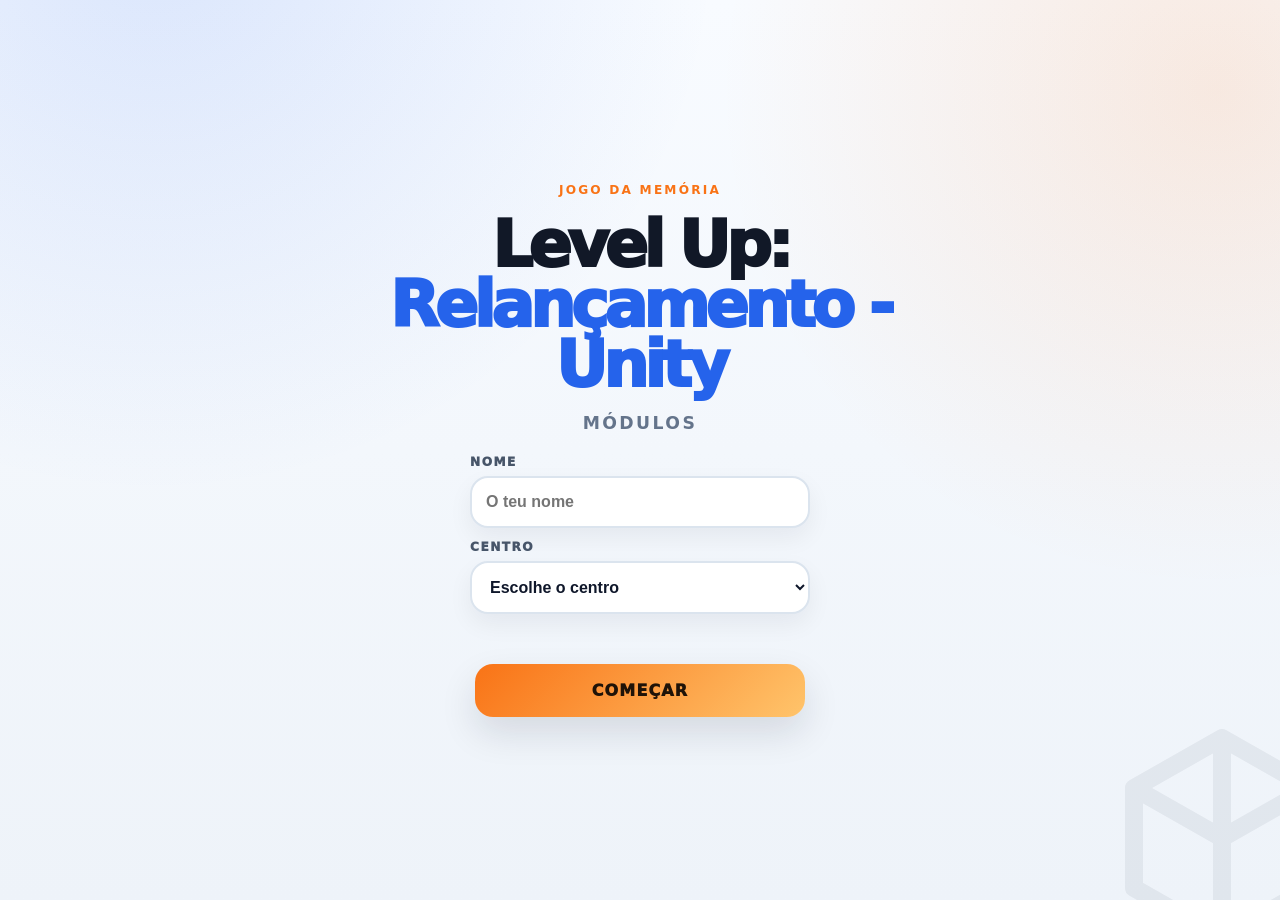
==== jogo/index.html @ 83c289df "s" ====
<!doctype html>
<html lang="pt-PT">
<head>
  <meta charset="utf-8">
  <meta name="viewport" content="width=device-width, initial-scale=1, maximum-scale=1, user-scalable=no, viewport-fit=cover">
  <meta name="theme-color" content="#101219">
  <title>Level Up: Relançamento - Unity</title>
  <link rel="stylesheet" href="style.css">
</head>
<body>
  <main class="app" id="app">
    <section class="screen start-screen" id="startScreen">
      <div class="brand-kicker">jogo da memória</div>
      <h1>Level Up:<br><span>Relançamento - Unity</span></h1>
      <p class="subtitle">Módulos</p>
      <form class="player-form" id="playerForm" autocomplete="off">
        <label>
          <span>Nome</span>
          <input id="playerName" name="playerName" type="text" maxlength="28" placeholder="O teu nome" required>
        </label>
        <label>
          <span>Centro</span>
          <select id="playerCenter" name="playerCenter" required>
            <option value="">Escolhe o centro</option>
            <option>Lisboa</option>
            <option>Porto</option>
            <option>Coimbra</option>
            <option>Faro</option>
            <option>Braga</option>
            <option>Televendas</option>
          </select>
        </label>
        <div class="form-error" id="formError" aria-live="polite"></div>
      </form>
      <button class="primary-btn" id="startBtn" type="button">Começar</button>
    </section>

    <section class="screen game-screen hidden" id="gameScreen">
      <header class="topbar">
        <div>
          <div class="label">Tempo</div>
          <div class="value" id="timer">02:00</div>
        </div>
        <div class="center-status">
          <div class="label">Progresso</div>
          <div class="value" id="progressText">0/7</div>
        </div>
        <div>
          <div class="label">Erros</div>
          <div class="value" id="errorsText">0</div>
        </div>
      </header>

      <div class="instruction" id="instruction">Memoriza a posição dos módulos</div>
      <div class="countdown" id="countdown">8</div>

      <section class="selected-strip" id="selectedStrip" aria-label="Módulos selecionados"></section>
      <section class="cards-grid" id="cardsGrid" aria-label="Cartas dos módulos"></section>
    </section>

    <section class="screen result-screen hidden" id="resultScreen">
      <div class="brand-kicker">módulos concluídos</div>
      <h2>Estrutura concluída</h2>
      <div class="result-card">
        <div><span>Tempo usado</span><strong id="finalTime">00:00</strong></div>
        <div><span>Erros</span><strong id="finalErrors">0</strong></div>
        <div><span>Pontuação</span><strong id="finalScore">1000</strong></div>
      </div>
      <button class="primary-btn" id="restartBtn" type="button">Jogar novamente</button>
      <button class="ghost-btn" id="continueBtn" type="button">Continuar</button>
    </section>
  </main>

  <script src="script.js"></script>
<div id="countdownOverlay" class="countdown-overlay hidden"><div id="countdownBig" class="countdown-big">8</div><div class="countdown-text">Memoriza a estrutura</div></div>
</body>
</html>
---- jogo/style.css ----
:root {
  --bg: #f4f7fb;
  --panel: #ffffff;
  --text: #111827;
  --muted: #64748b;
  --accent: #f97316;
  --unity: #2563eb;
  --good: #16a34a;
  --bad: #dc2626;
  --line: rgba(15, 23, 42, .10);
  --shadow: 0 16px 36px rgba(15, 23, 42, .12);
}

* {
  box-sizing: border-box;
  -webkit-tap-highlight-color: transparent;
}

html,
body {
  width: 100%;
  height: 100%;
  margin: 0;
  overflow: hidden;
  background: var(--bg);
  color: var(--text);
  font-family: Inter, system-ui, -apple-system, BlinkMacSystemFont, "Segoe UI", sans-serif;
  touch-action: manipulation;
}

body::before {
  content: "";
  position: fixed;
  right: -72px;
  bottom: -70px;
  width: 260px;
  height: 260px;
  opacity: .055;
  pointer-events: none;
  background-image: url("data:image/svg+xml,%3Csvg width='260' height='260' viewBox='0 0 260 260' xmlns='http://www.w3.org/2000/svg'%3E%3Cg fill='none' stroke='%230f172a' stroke-width='18' stroke-linejoin='round'%3E%3Cpath d='M130 28 218 78 218 178 130 228 42 178 42 78Z'/%3E%3Cpath d='M130 28 130 128 42 78'/%3E%3Cpath d='M130 128 218 78'/%3E%3Cpath d='M130 128 130 228'/%3E%3C/g%3E%3C/svg%3E");
  background-size: contain;
  background-repeat: no-repeat;
  z-index: 0;
}

body {
  background:
    radial-gradient(circle at 12% -8%, rgba(37, 99, 235, .14), transparent 38%),
    radial-gradient(circle at 95% 10%, rgba(249, 115, 22, .13), transparent 34%),
    linear-gradient(180deg, #f8fbff 0%, #eef3f9 100%);
}

button {
  font: inherit;
  border: 0;
  cursor: pointer;
  color: inherit;
}

.app {
  position: relative;
  z-index: 1;
  height: 100dvh;
  min-height: 100dvh;
  display: flex;
  align-items: stretch;
  justify-content: center;
  padding: 14px;
  padding-top: calc(14px + env(safe-area-inset-top));
  padding-bottom: calc(14px + env(safe-area-inset-bottom));
}

.screen {
  width: min(560px, 100%);
  height: 100%;
  display: flex;
  flex-direction: column;
  margin: auto;
}

.hidden {
  display: none !important;
}

.start-screen,
.result-screen {
  align-items: center;
  justify-content: center;
  text-align: center;
  gap: 18px;
  padding: 20px;
}

.brand-kicker {
  text-transform: uppercase;
  letter-spacing: .18em;
  font-size: .76rem;
  color: var(--accent);
  font-weight: 900;
}

h1,
h2 {
  margin: 0;
  color: var(--text);
  font-size: clamp(2.2rem, 10vw, 4rem);
  line-height: .94;
  letter-spacing: -.07em;
  font-weight: 950;
}

h1 span {
  color: var(--unity);
}

h2 {
  font-size: clamp(2.15rem, 9vw, 3.6rem);
}

.subtitle {
  margin: 0;
  color: var(--muted);
  font-size: 1.08rem;
  font-weight: 850;
  text-transform: uppercase;
  letter-spacing: .14em;
}

.primary-btn,
.ghost-btn {
  width: min(330px, 100%);
  border-radius: 18px;
  padding: 17px 20px;
  font-weight: 950;
  text-transform: uppercase;
  letter-spacing: .07em;
  box-shadow: var(--shadow);
}

.primary-btn {
  background: linear-gradient(135deg, var(--accent), #ffc46b);
  color: #1f1308;
}

.ghost-btn {
  background: #ffffff;
  border: 1px solid var(--line);
  color: var(--text);
  box-shadow: none;
}

.game-screen {
  gap: 10px;
}

.topbar {
  display: grid;
  grid-template-columns: 1fr 1fr 1fr;
  gap: 8px;
  background: rgba(255, 255, 255, .96);
  border: 1px solid var(--line);
  border-radius: 20px;
  padding: 10px;
  box-shadow: var(--shadow);
}

.topbar > div {
  background: #f1f5f9;
  border: 1px solid rgba(15, 23, 42, .06);
  border-radius: 15px;
  padding: 9px 6px;
  text-align: center;
  min-width: 0;
}

.label {
  color: #475569;
  font-size: .68rem;
  font-weight: 900;
  text-transform: uppercase;
  letter-spacing: .1em;
  white-space: nowrap;
}

.value {
  font-size: 1.23rem;
  font-weight: 950;
  line-height: 1.05;
  margin-top: 2px;
  color: #0f172a;
}

.instruction {
  min-height: 24px;
  text-align: center;
  color: #1e293b;
  font-size: .94rem;
  font-weight: 850;
}

.countdown {
  height: 42px;
  display: flex;
  align-items: center;
  justify-content: center;
  font-size: 2.15rem;
  font-weight: 950;
  color: var(--accent);
}

.selected-strip {
  min-height: 48px;
  display: flex;
  gap: 7px;
  overflow-x: auto;
  scrollbar-width: none;
  padding-bottom: 3px;
}

.selected-strip::-webkit-scrollbar {
  display: none;
}

.selected-chip {
  flex: 0 0 auto;
  background: #dcfce7;
  border: 2px solid #22c55e;
  color: #14532d;
  border-radius: 999px;
  padding: 9px 12px;
  font-size: .76rem;
  font-weight: 900;
  white-space: nowrap;
  animation: pop .20s ease-out;
}

.cards-grid {
  flex: 1;
  display: grid;
  grid-template-columns: repeat(2, minmax(0, 1fr));
  gap: 10px;
  align-content: center;
  min-height: 0;
  padding-bottom: 2px;
}

.card {
  position: relative;
  min-height: 118px;
  border-radius: 22px;
  perspective: 900px;
  background: transparent;
  transform: translateZ(0);
}

.card.disabled {
  pointer-events: none;
  opacity: 0;
  transform: scale(.88);
  transition: opacity .18s ease, transform .18s ease;
}

.card-inner {
  position: absolute;
  inset: 0;
  display: block;
  border-radius: 22px;
  transform-style: preserve-3d;
  transition: transform .38s cubic-bezier(.2, .75, .2, 1);
  will-change: transform;
}

.card.is-facedown .card-inner {
  transform: rotateY(180deg);
}

.card-face {
  position: absolute;
  inset: 0;
  border-radius: 22px;
  display: flex;
  flex-direction: column;
  align-items: center;
  justify-content: center;
  text-align: center;
  padding: 16px 11px;
  backface-visibility: hidden;
  -webkit-backface-visibility: hidden;
  overflow: hidden;
}

.card-front {
  background: #ffffff;
  border: 2px solid #dbe4ee;
  box-shadow: 0 12px 28px rgba(15, 23, 42, .10);
}

.card-back {
  transform: rotateY(180deg);
  background: linear-gradient(145deg, #2563eb, #1e3a8a);
  border: 2px solid rgba(255, 255, 255, .48);
  box-shadow: 0 12px 28px rgba(30, 58, 138, .22);
  color: #ffffff;
}

.card-back::before {
  content: "";
  position: absolute;
  inset: 15px;
  border-radius: 17px;
  border: 1px dashed rgba(255, 255, 255, .48);
}

.back-mark {
  position: relative;
  z-index: 1;
  font-size: .96rem;
  font-weight: 950;
  letter-spacing: .16em;
}

.back-sub {
  position: relative;
  z-index: 1;
  margin-top: 6px;
  font-size: .72rem;
  font-weight: 900;
  letter-spacing: .22em;
  opacity: .85;
}

.module-number {
  font-size: .82rem;
  font-weight: 950;
  color: var(--accent);
  text-transform: uppercase;
  letter-spacing: .08em;
  margin-bottom: 10px;
}

.module-title {
  color: #0f172a;
  font-size: clamp(1rem, 4.7vw, 1.17rem);
  font-weight: 950;
  line-height: 1.12;
}

.card.correct .card-front {
  border-color: rgba(22, 163, 74, .88);
  box-shadow: 0 0 0 3px rgba(34, 197, 94, .20), 0 16px 32px rgba(22, 163, 74, .16);
}

.card.wrong .card-front,
.card.wrong .card-back {
  border-color: rgba(220, 38, 38, .95);
  box-shadow: 0 0 0 3px rgba(220, 38, 38, .18), 0 16px 32px rgba(220, 38, 38, .16);
}

.shake {
  animation: shake .32s ease-in-out;
}

.result-card {
  width: min(360px, 100%);
  background: #ffffff;
  border: 1px solid var(--line);
  border-radius: 24px;
  padding: 16px;
  display: grid;
  gap: 10px;
  box-shadow: var(--shadow);
}

.result-card div {
  display: flex;
  justify-content: space-between;
  align-items: center;
  background: #f1f5f9;
  border-radius: 16px;
  padding: 13px 14px;
}

.result-card span {
  color: var(--muted);
  font-weight: 850;
}

.result-card strong {
  color: var(--text);
  font-size: 1.2rem;
}

@keyframes pop {
  from { transform: scale(.84); opacity: 0; }
  to { transform: scale(1); opacity: 1; }
}

@keyframes shake {
  0%, 100% { transform: translateX(0); }
  25% { transform: translateX(-8px); }
  50% { transform: translateX(7px); }
  75% { transform: translateX(-4px); }
}

@media (max-height: 720px) {
  .app { padding: 10px; }
  .card { min-height: 98px; }
  .countdown { height: 34px; font-size: 1.75rem; }
  .selected-strip { min-height: 40px; }
  .module-title { font-size: .91rem; }
  .module-number { font-size: .72rem; margin-bottom: 6px; }
  .topbar { padding: 8px; }
  .topbar > div { padding: 7px 4px; }
  .value { font-size: 1.05rem; }
}

@media (min-width: 760px) {
  .cards-grid {
    grid-template-columns: repeat(3, minmax(0, 1fr));
  }

  .card {
    min-height: 142px;
  }

  .game-screen {
    width: min(760px, 100%);
  }
}

@media (prefers-reduced-motion: reduce) {
  .card-inner { transition: none; }
  .selected-chip,
  .shake { animation: none; }
}


.countdown-overlay{
position:fixed;inset:0;display:flex;flex-direction:column;align-items:center;justify-content:center;
background:rgba(15,23,42,.35);backdrop-filter:blur(2px);z-index:9999;
}
.countdown-big{
font-size:min(38vw,180px);
font-weight:1000;
line-height:1;
color:#fff;
text-shadow:0 8px 30px rgba(0,0,0,.45);
animation:pop .9s ease-in-out infinite;
}
.countdown-text{
margin-top:10px;
font-size:18px;
font-weight:900;
letter-spacing:.12em;
text-transform:uppercase;
color:#fff;
}
@keyframes pop{
0%{transform:scale(.85)}
50%{transform:scale(1)}
100%{transform:scale(.85)}
}


/* Fase 2: conteúdos novos */
.concept-stage {
  min-height: 100dvh;
  width: 100%;
  background: #000;
  color: #fff;
  display: flex;
  align-items: center;
  justify-content: center;
  padding: 28px;
  position: relative;
  overflow: hidden;
  font-family: Inter, system-ui, -apple-system, BlinkMacSystemFont, "Segoe UI", sans-serif;
}

.concept-stage::before {
  content: "";
  position: absolute;
  inset: 0;
  background:
    radial-gradient(circle at 18% 15%, rgba(37, 99, 235, .30), transparent 32%),
    radial-gradient(circle at 80% 85%, rgba(249, 115, 22, .22), transparent 34%);
  opacity: .9;
}

.concept-watermark {
  position: absolute;
  right: -20px;
  bottom: 18px;
  font-size: clamp(4rem, 22vw, 9rem);
  font-weight: 1000;
  letter-spacing: -.08em;
  color: rgba(255,255,255,.045);
  pointer-events: none;
}

.concept-card {
  position: relative;
  z-index: 1;
  width: min(680px, 100%);
  min-height: 52dvh;
  display: flex;
  flex-direction: column;
  justify-content: center;
  align-items: center;
  gap: 18px;
  text-align: center;
  outline: none;
  cursor: pointer;
  user-select: none;
  touch-action: manipulation;
}

.concept-kicker {
  color: #f97316;
  text-transform: uppercase;
  letter-spacing: .20em;
  font-size: clamp(.72rem, 3.4vw, .96rem);
  font-weight: 950;
}

.concept-title {
  margin: 0;
  color: #fff;
  font-size: clamp(2.6rem, 13vw, 5.6rem);
  line-height: .95;
  letter-spacing: -.075em;
  font-weight: 1000;
  text-wrap: balance;
  text-shadow: 0 18px 60px rgba(0,0,0,.55);
}

.concept-hint {
  margin: 8px 0 0;
  color: rgba(255,255,255,.72);
  font-size: .9rem;
  font-weight: 850;
  text-transform: uppercase;
  letter-spacing: .12em;
}

.fade-in {
  animation: conceptIn .38s ease-out both;
}

.fade-out {
  animation: conceptOut .28s ease-in both;
}

@keyframes conceptIn {
  from { opacity: 0; transform: translateY(18px) scale(.98); filter: blur(6px); }
  to { opacity: 1; transform: translateY(0) scale(1); filter: blur(0); }
}

@keyframes conceptOut {
  from { opacity: 1; transform: translateY(0) scale(1); filter: blur(0); }
  to { opacity: 0; transform: translateY(-18px) scale(.98); filter: blur(6px); }
}

/* Fase 3: Unity Quizz */
.quiz-shell {
  min-height: 100dvh;
  width: 100%;
  background:
    radial-gradient(circle at 18% -8%, rgba(37, 99, 235, .18), transparent 36%),
    radial-gradient(circle at 100% 0%, rgba(249, 115, 22, .16), transparent 36%),
    linear-gradient(180deg, #f8fbff 0%, #eef3f9 100%);
  color: #111827;
  padding: 16px;
  padding-top: calc(16px + env(safe-area-inset-top));
  padding-bottom: calc(16px + env(safe-area-inset-bottom));
  overflow-y: auto;
  font-family: Inter, system-ui, -apple-system, BlinkMacSystemFont, "Segoe UI", sans-serif;
}

.quiz-shell.intro {
  display: flex;
  align-items: center;
  justify-content: center;
}

.quiz-panel {
  width: min(620px, 100%);
  margin: 0 auto;
  background: rgba(255,255,255,.96);
  border: 1px solid rgba(15, 23, 42, .10);
  border-radius: 28px;
  padding: 18px;
  box-shadow: 0 18px 44px rgba(15, 23, 42, .13);
}

.quiz-shell.intro .quiz-panel {
  text-align: center;
  padding: 30px 20px;
}

.quiz-header {
  display: flex;
  justify-content: space-between;
  gap: 12px;
  align-items: flex-start;
  margin-bottom: 14px;
}

.quiz-kicker {
  color: #f97316;
  font-size: .76rem;
  font-weight: 950;
  text-transform: uppercase;
  letter-spacing: .13em;
}

.quiz-counter {
  margin-top: 4px;
  color: #475569;
  font-weight: 900;
  font-size: .92rem;
}

.quiz-progress {
  height: 10px;
  width: 100%;
  background: #e2e8f0;
  border-radius: 999px;
  overflow: hidden;
  margin-bottom: 22px;
}

.quiz-progress span {
  display: block;
  height: 100%;
  border-radius: inherit;
  background: linear-gradient(90deg, #2563eb, #f97316);
  transition: width .22s ease;
}

.quiz-question {
  margin: 0 0 22px;
  color: #0f172a;
  font-size: clamp(1.65rem, 7.5vw, 2.7rem);
  line-height: 1.04;
  letter-spacing: -.055em;
  font-weight: 1000;
  text-align: left;
}

.quiz-answers {
  display: grid;
  gap: 12px;
}

.quiz-answer {
  width: 100%;
  min-height: 68px;
  border-radius: 20px;
  padding: 14px;
  display: flex;
  align-items: center;
  gap: 13px;
  text-align: left;
  background: #ffffff;
  border: 2px solid #dbe4ee;
  box-shadow: 0 10px 24px rgba(15, 23, 42, .08);
  color: #0f172a;
  font-weight: 900;
  transition: transform .16s ease, border-color .16s ease, box-shadow .16s ease;
}

.quiz-answer:active {
  transform: scale(.985);
  border-color: #2563eb;
  box-shadow: 0 10px 26px rgba(37, 99, 235, .18);
}

.answer-letter {
  flex: 0 0 42px;
  width: 42px;
  height: 42px;
  border-radius: 14px;
  display: grid;
  place-items: center;
  background: #eff6ff;
  color: #1d4ed8;
  font-size: 1rem;
  font-weight: 1000;
}

.answer-text {
  flex: 1;
  font-size: clamp(1rem, 4.4vw, 1.18rem);
  line-height: 1.15;
}

.quiz-logo {
  margin: 0;
  color: #0f172a;
  font-size: clamp(2.3rem, 11vw, 4.5rem);
  line-height: .92;
  letter-spacing: -.075em;
  font-weight: 1000;
}

.quiz-logo span {
  color: #2563eb;
}

.quiz-intro-text {
  margin: 18px auto 24px;
  max-width: 360px;
  color: #475569;
  font-size: 1rem;
  font-weight: 800;
  line-height: 1.35;
}

.quiz-start-btn {
  width: min(330px, 100%);
  border-radius: 18px;
  padding: 17px 20px;
  font-weight: 950;
  text-transform: uppercase;
  letter-spacing: .07em;
  background: linear-gradient(135deg, #f97316, #ffc46b);
  color: #1f1308;
  box-shadow: 0 16px 36px rgba(15, 23, 42, .14);
}

@media (max-height: 690px) {
  .quiz-shell { padding: 10px; }
  .quiz-panel { border-radius: 22px; padding: 14px; }
  .quiz-question { font-size: clamp(1.35rem, 6.5vw, 2rem); margin-bottom: 16px; }
  .quiz-answer { min-height: 58px; padding: 11px; border-radius: 16px; }
  .answer-letter { width: 36px; height: 36px; flex-basis: 36px; border-radius: 12px; }
  .quiz-answers { gap: 9px; }
}

@media (prefers-reduced-motion: reduce) {
  .fade-in,
  .fade-out {
    animation: none;
  }

  .quiz-answer,
  .quiz-progress span {
    transition: none;
  }
}

/* Ajustes finais: conceitos e feedback do quiz */
.concept-card { min-height: 64dvh; }
.concept-title { font-size: clamp(3rem, 15vw, 6.4rem); letter-spacing: -.065em; }
.concept-hint { margin-top: 24px; }

.quiz-feedback {
  min-height: 34px;
  margin: -6px 0 12px;
  font-size: clamp(1.05rem, 5vw, 1.35rem);
  font-weight: 1000;
  text-transform: uppercase;
  letter-spacing: .08em;
}
.quiz-feedback.is-correct { color: #15803d; }
.quiz-feedback.is-wrong { color: #b91c1c; }
.quiz-answer.correct-answer {
  background: #dcfce7;
  border-color: #22c55e;
  color: #14532d;
  box-shadow: 0 14px 30px rgba(34, 197, 94, .22);
}
.quiz-answer.correct-answer .answer-letter {
  background: #16a34a;
  color: #fff;
}
.quiz-answer.wrong-answer {
  background: #fee2e2;
  border-color: #ef4444;
  color: #7f1d1d;
  box-shadow: 0 14px 30px rgba(239, 68, 68, .20);
}
.quiz-answer.wrong-answer .answer-letter {
  background: #dc2626;
  color: #fff;
}
.quiz-answer:disabled { opacity: 1; }

/* Correções mobile: módulos acertados e estabilidade do quiz */
.selected-strip {
  min-height: 0;
  max-height: 132px;
  display: grid;
  grid-template-columns: 1fr;
  gap: 6px;
  overflow-x: hidden;
  overflow-y: auto;
  padding: 0 2px 4px;
  scrollbar-width: thin;
}

.selected-strip::-webkit-scrollbar {
  display: initial;
  width: 4px;
}

.selected-chip {
  width: 100%;
  max-width: 100%;
  box-sizing: border-box;
  white-space: normal;
  line-height: 1.18;
  border-radius: 14px;
  padding: 7px 9px;
  font-size: clamp(.66rem, 2.8vw, .78rem);
  text-align: left;
}

.quiz-answers {
  width: 100%;
}

.quiz-answer {
  width: 100%;
  align-items: center;
}

.answer-text {
  min-width: 0;
  overflow-wrap: anywhere;
}

@media (max-width: 420px) {
  .selected-strip {
    max-height: 116px;
  }

  .game-screen {
    gap: 8px;
  }

  .cards-grid {
    gap: 9px;
  }
}

/* Identificação do jogador */
.player-form {
  width: min(340px, 100%);
  display: grid;
  gap: 12px;
  margin: 4px 0 2px;
}

.player-form label {
  display: grid;
  gap: 7px;
  text-align: left;
}

.player-form label span {
  color: #475569;
  font-size: .76rem;
  font-weight: 950;
  text-transform: uppercase;
  letter-spacing: .12em;
}

.player-form input,
.player-form select {
  width: 100%;
  border: 2px solid #dbe4ee;
  border-radius: 18px;
  padding: 15px 14px;
  background: #fff;
  color: #0f172a;
  font-size: 1rem;
  font-weight: 850;
  outline: none;
  box-shadow: 0 10px 24px rgba(15, 23, 42, .06);
}

.player-form input:focus,
.player-form select:focus {
  border-color: #f97316;
  box-shadow: 0 0 0 4px rgba(249, 115, 22, .14);
}

.form-error {
  min-height: 18px;
  color: #b91c1c;
  font-size: .84rem;
  font-weight: 900;
  text-align: center;
}

/* Resultado e ranking */
.ranking-shell {
  min-height: 100dvh;
  width: 100%;
  background:
    radial-gradient(circle at 12% 0%, rgba(37, 99, 235, .18), transparent 36%),
    radial-gradient(circle at 100% 14%, rgba(249, 115, 22, .16), transparent 34%),
    linear-gradient(180deg, #f8fbff 0%, #eef3f9 100%);
  color: #111827;
  padding: 14px;
  padding-top: calc(14px + env(safe-area-inset-top));
  padding-bottom: calc(16px + env(safe-area-inset-bottom));
  overflow-y: auto;
  font-family: Inter, system-ui, -apple-system, BlinkMacSystemFont, "Segoe UI", sans-serif;
}

.result-summary,
.ranking-panel {
  width: min(640px, 100%);
  margin: 0 auto 14px;
  background: rgba(255,255,255,.97);
  border: 1px solid rgba(15, 23, 42, .10);
  border-radius: 28px;
  padding: 18px;
  box-shadow: 0 18px 44px rgba(15, 23, 42, .13);
}

.result-summary {
  text-align: center;
}

.result-summary h1 {
  margin: 8px 0 14px;
  color: #0f172a;
  font-size: clamp(2.05rem, 10vw, 4.1rem);
  line-height: .98;
  letter-spacing: -.065em;
  font-weight: 1000;
}

.summary-grid {
  display: grid;
  grid-template-columns: 1fr 1fr;
  gap: 10px;
}

.summary-grid div {
  background: #f1f5f9;
  border: 1px solid rgba(15, 23, 42, .06);
  border-radius: 18px;
  padding: 13px 10px;
}

.summary-grid span {
  display: block;
  color: #64748b;
  font-size: .74rem;
  font-weight: 950;
  text-transform: uppercase;
  letter-spacing: .11em;
}

.summary-grid strong {
  display: block;
  margin-top: 4px;
  color: #0f172a;
  font-size: 1.45rem;
  font-weight: 1000;
}

.position-copy {
  margin: 14px 0 0;
  color: #475569;
  font-weight: 850;
  line-height: 1.35;
}

.position-copy strong {
  color: #f97316;
}

.ranking-head h2 {
  margin: 0;
  color: #0f172a;
  font-size: clamp(1.7rem, 8vw, 2.8rem);
  letter-spacing: -.055em;
  font-weight: 1000;
}

.ranking-head p {
  margin: 4px 0 14px;
  color: #64748b;
  font-weight: 800;
  font-size: .88rem;
}

.ranking-filters {
  display: flex;
  gap: 8px;
  overflow-x: auto;
  padding: 0 0 10px;
  scrollbar-width: none;
}

.ranking-filters::-webkit-scrollbar {
  display: none;
}

.ranking-filters button {
  flex: 0 0 auto;
  border: 1px solid #dbe4ee;
  border-radius: 999px;
  padding: 10px 13px;
  background: #fff;
  color: #334155;
  font-weight: 950;
}

.ranking-filters button.active {
  background: #0f172a;
  border-color: #0f172a;
  color: #fff;
}

.ranking-list {
  display: grid;
  gap: 9px;
}

.ranking-row {
  display: grid;
  grid-template-columns: 48px 1fr auto;
  gap: 10px;
  align-items: center;
  background: #f8fafc;
  border: 1px solid #e2e8f0;
  border-radius: 18px;
  padding: 11px;
}

.ranking-row.current-player {
  background: #fff7ed;
  border-color: #fb923c;
  box-shadow: 0 0 0 3px rgba(249, 115, 22, .13);
}

.ranking-position {
  width: 42px;
  height: 42px;
  border-radius: 15px;
  display: grid;
  place-items: center;
  background: #eff6ff;
  color: #1d4ed8;
  font-weight: 1000;
  font-size: .95rem;
}

.ranking-main {
  min-width: 0;
}

.ranking-main strong,
.ranking-main span,
.ranking-score strong,
.ranking-score span {
  display: block;
}

.ranking-main strong {
  color: #0f172a;
  font-size: 1rem;
  font-weight: 1000;
  overflow: hidden;
  text-overflow: ellipsis;
  white-space: nowrap;
}

.ranking-main span,
.ranking-score span {
  color: #64748b;
  font-size: .82rem;
  font-weight: 850;
}

.ranking-score {
  text-align: right;
}

.ranking-score strong {
  color: #0f172a;
  font-size: 1.02rem;
  font-weight: 1000;
}

.empty-ranking {
  background: #f8fafc;
  border: 1px dashed #cbd5e1;
  border-radius: 18px;
  padding: 18px;
  color: #64748b;
  font-weight: 850;
  text-align: center;
}

@media (max-width: 380px) {
  .ranking-row {
    grid-template-columns: 42px 1fr auto;
    gap: 8px;
    padding: 9px;
  }

  .ranking-position {
    width: 36px;
    height: 36px;
    border-radius: 13px;
  }

  .ranking-score strong,
  .ranking-main strong {
    font-size: .92rem;
  }
}
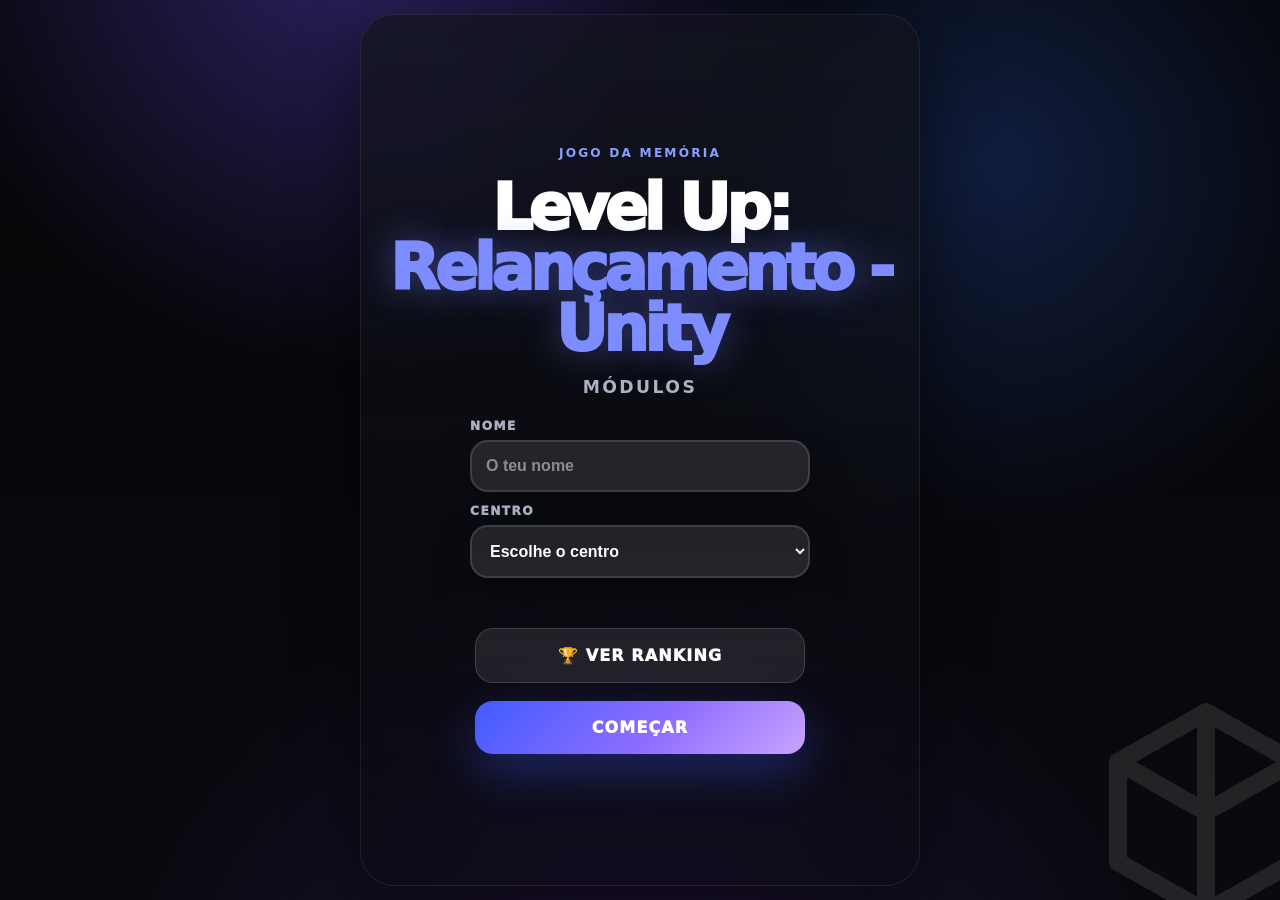
==== commit 280907cc: "a" ====
--- a/jogo/index.html
+++ b/jogo/index.html
@@ -32,6 +32,7 @@
         </label>
         <div class="form-error" id="formError" aria-live="polite"></div>
       </form>
+      <button class="ghost-btn" id="viewRankingBtn" type="button">🏆 Ver Ranking</button>
       <button class="primary-btn" id="startBtn" type="button">Começar</button>
     </section>
 
--- a/jogo/style.css
+++ b/jogo/style.css
@@ -1118,3 +1118,262 @@
     font-size: .92rem;
   }
 }
+
+
+.ranking-warning {
+  margin: 12px 0 0;
+  padding: 10px 12px;
+  border-radius: 14px;
+  background: #fef3c7;
+  border: 1px solid #f59e0b;
+  color: #92400e;
+  font-size: .86rem;
+  font-weight: 900;
+  line-height: 1.3;
+}
+
+.ranking-filters button{font-size:.82rem;padding:8px 10px}.ranking-filters{flex-wrap:wrap;overflow-x:visible}
+
+/* Visual final inspirado no ecossistema Unity */
+:root {
+  --bg: #050507;
+  --panel: rgba(18, 20, 28, .94);
+  --text: #f8fafc;
+  --muted: #aab3c2;
+  --accent: #6d7cff;
+  --unity: #9b5cff;
+  --good: #22c55e;
+  --bad: #ef4444;
+  --line: rgba(255, 255, 255, .11);
+  --shadow: 0 24px 70px rgba(0, 0, 0, .48);
+}
+
+html, body {
+  background: #050507;
+  color: var(--text);
+}
+
+body {
+  background:
+    radial-gradient(circle at 28% -10%, rgba(111, 84, 255, .38), transparent 34%),
+    radial-gradient(circle at 78% 18%, rgba(55, 113, 255, .22), transparent 30%),
+    radial-gradient(circle at 50% 120%, rgba(149, 64, 255, .18), transparent 42%),
+    linear-gradient(180deg, #050507 0%, #090a10 100%);
+}
+
+body::before {
+  opacity: .11;
+  filter: invert(1);
+  right: -56px;
+  bottom: -44px;
+}
+
+.start-screen,
+.result-screen {
+  background: linear-gradient(180deg, rgba(18,20,28,.72), rgba(8,9,14,.40));
+  border: 1px solid rgba(255,255,255,.08);
+  border-radius: 34px;
+  box-shadow: var(--shadow);
+  backdrop-filter: blur(14px);
+}
+
+.brand-kicker,
+.quiz-kicker,
+.concept-kicker {
+  color: #8aa0ff;
+}
+
+h1, h2, .quiz-logo, .quiz-question, .ranking-head h2, .result-summary h1 {
+  color: #fff;
+}
+
+h1 span,
+.quiz-logo span {
+  color: #7d8cff;
+  text-shadow: 0 0 36px rgba(109,124,255,.45);
+}
+
+.subtitle,
+.instruction,
+.player-form label span,
+.result-card span,
+.ranking-head p,
+.position-copy,
+.ranking-main span,
+.ranking-score span {
+  color: var(--muted);
+}
+
+.player-form input,
+.player-form select,
+.result-card,
+.result-card div,
+.quiz-panel,
+.result-summary,
+.ranking-panel,
+.topbar,
+.topbar > div {
+  background: rgba(255,255,255,.08);
+  border-color: rgba(255,255,255,.12);
+  color: #fff;
+}
+
+.player-form input,
+.player-form select {
+  background: rgba(255,255,255,.10);
+  box-shadow: 0 18px 42px rgba(0,0,0,.30);
+}
+
+.player-form input::placeholder {
+  color: rgba(255,255,255,.48);
+}
+
+.player-form select option {
+  background: #101219;
+  color: #fff;
+}
+
+.value,
+.result-card strong,
+.summary-grid strong,
+.ranking-main strong,
+.ranking-score strong,
+.label {
+  color: #fff;
+}
+
+.primary-btn {
+  background: linear-gradient(135deg, #405cff, #8e6dff 55%, #c7a4ff);
+  color: #fff;
+  box-shadow: 0 18px 48px rgba(64,92,255,.33);
+}
+
+.ghost-btn {
+  background: rgba(255,255,255,.09);
+  border: 1px solid rgba(255,255,255,.14);
+  color: #fff;
+  box-shadow: none;
+}
+
+.card-front {
+  background: linear-gradient(180deg, #ffffff 0%, #f1f4ff 100%);
+  border-color: rgba(255,255,255,.64);
+}
+
+.card-back {
+  background:
+    radial-gradient(circle at 35% 25%, rgba(180,155,255,.52), transparent 38%),
+    linear-gradient(145deg, #11142a, #2839d7 45%, #6e41d9);
+}
+
+.cards-grid .card {
+  filter: drop-shadow(0 18px 30px rgba(0,0,0,.34));
+}
+
+.selected-chip {
+  background: rgba(34,197,94,.15);
+  border-color: rgba(34,197,94,.80);
+  color: #d7ffe3;
+}
+
+.quiz-shell,
+.ranking-shell {
+  background:
+    radial-gradient(circle at 22% -8%, rgba(111,84,255,.36), transparent 34%),
+    radial-gradient(circle at 88% 0%, rgba(53,94,255,.22), transparent 28%),
+    linear-gradient(180deg, #050507 0%, #090a10 100%);
+  color: #fff;
+}
+
+.quiz-panel,
+.result-summary,
+.ranking-panel {
+  background: rgba(15, 17, 26, .92);
+  border-color: rgba(255,255,255,.10);
+  box-shadow: 0 24px 70px rgba(0,0,0,.48);
+}
+
+.quiz-progress {
+  background: rgba(255,255,255,.12);
+}
+
+.quiz-progress span {
+  background: linear-gradient(90deg, #5c7cff, #9b5cff);
+}
+
+.quiz-answer,
+.ranking-row,
+.summary-grid div,
+.empty-ranking {
+  background: rgba(255,255,255,.08);
+  border-color: rgba(255,255,255,.12);
+  color: #fff;
+}
+
+.quiz-answer:active {
+  border-color: #8aa0ff;
+  box-shadow: 0 10px 26px rgba(109,124,255,.25);
+}
+
+.answer-letter,
+.ranking-position {
+  background: rgba(125,140,255,.18);
+  color: #c9d1ff;
+}
+
+.answer-text {
+  color: #fff;
+}
+
+.ranking-filters {
+  display: flex;
+  flex-wrap: wrap;
+  overflow: visible;
+  gap: 8px;
+}
+
+.ranking-filters button {
+  flex: 1 1 calc(50% - 8px);
+  min-width: 0;
+  padding: 10px 9px;
+  font-size: clamp(.76rem, 3.2vw, .92rem);
+  background: rgba(255,255,255,.08);
+  border-color: rgba(255,255,255,.13);
+  color: #e5e7eb;
+  white-space: normal;
+  overflow-wrap: anywhere;
+}
+
+.ranking-filters button.active {
+  background: linear-gradient(135deg, #405cff, #8e6dff);
+  border-color: rgba(255,255,255,.22);
+  color: #fff;
+}
+
+.ranking-actions {
+  display: grid;
+  gap: 10px;
+  margin-top: 16px;
+}
+
+.ranking-full-panel {
+  margin-top: 0;
+}
+
+.ranking-row.current-player {
+  background: rgba(109,124,255,.16);
+  border-color: rgba(139,161,255,.72);
+  box-shadow: 0 0 0 3px rgba(109,124,255,.18);
+}
+
+.ranking-warning {
+  color: #fde68a;
+  font-weight: 850;
+}
+
+@media (min-width: 520px) {
+  .ranking-filters button {
+    flex: 0 1 auto;
+    padding-inline: 14px;
+  }
+}
